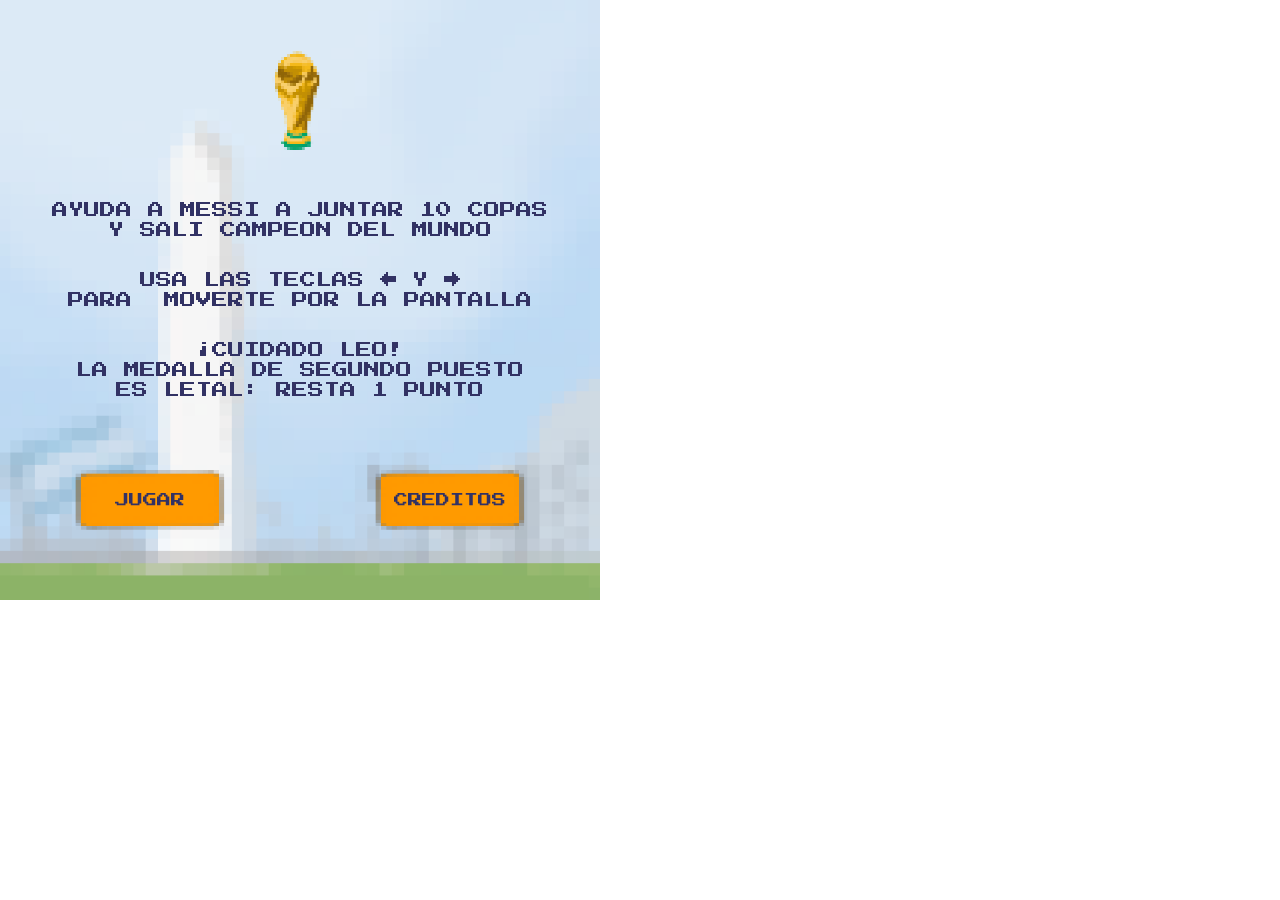
==== index.html @ c103c075 "Add files via upload" ====
<!DOCTYPE html>
<html>
<head>
  <meta charset="utf-8">
  <meta name="viewport" content="width=device-width, initial-scale=1.0">

  <!-- PLEASE NO CHANGES BELOW THIS LINE (UNTIL I SAY SO) -->
  <script language="javascript" type="text/javascript" src="libraries/p5.min.js"></script>
  <script language="javascript" type="text/javascript" src="funciones.js"></script>
  <script language="javascript" type="text/javascript" src="tp4.js"></script>
  <!-- OK, YOU CAN MAKE CHANGES BELOW THIS LINE AGAIN -->

  <style>
    body {
      padding: 0;
      margin: 0;
    }
  </style>
</head>

<body>
</body>
</html>
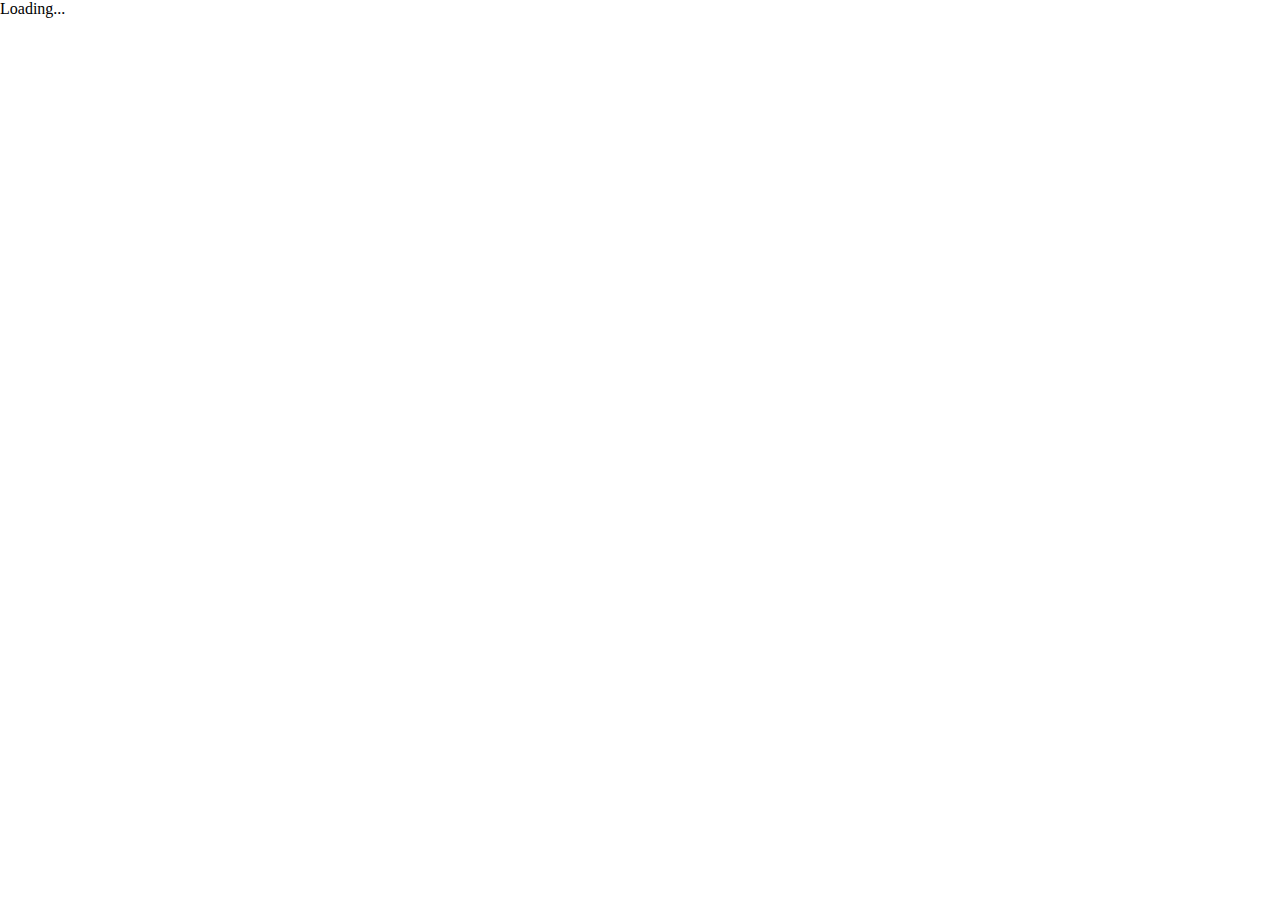
==== commit 4d6605e6: "Add files via upload" ====
--- a/index.html
+++ b/index.html
@@ -6,8 +6,10 @@
 
   <!-- PLEASE NO CHANGES BELOW THIS LINE (UNTIL I SAY SO) -->
   <script language="javascript" type="text/javascript" src="libraries/p5.min.js"></script>
-  <script language="javascript" type="text/javascript" src="funciones.js"></script>
-  <script language="javascript" type="text/javascript" src="tp4.js"></script>
+  <script language="javascript" type="text/javascript" src="Enemigo.js"></script>
+  <script language="javascript" type="text/javascript" src="Juego.js"></script>
+  <script language="javascript" type="text/javascript" src="Player.js"></script>
+  <script language="javascript" type="text/javascript" src="tp5.js"></script>
   <!-- OK, YOU CAN MAKE CHANGES BELOW THIS LINE AGAIN -->
 
   <style>
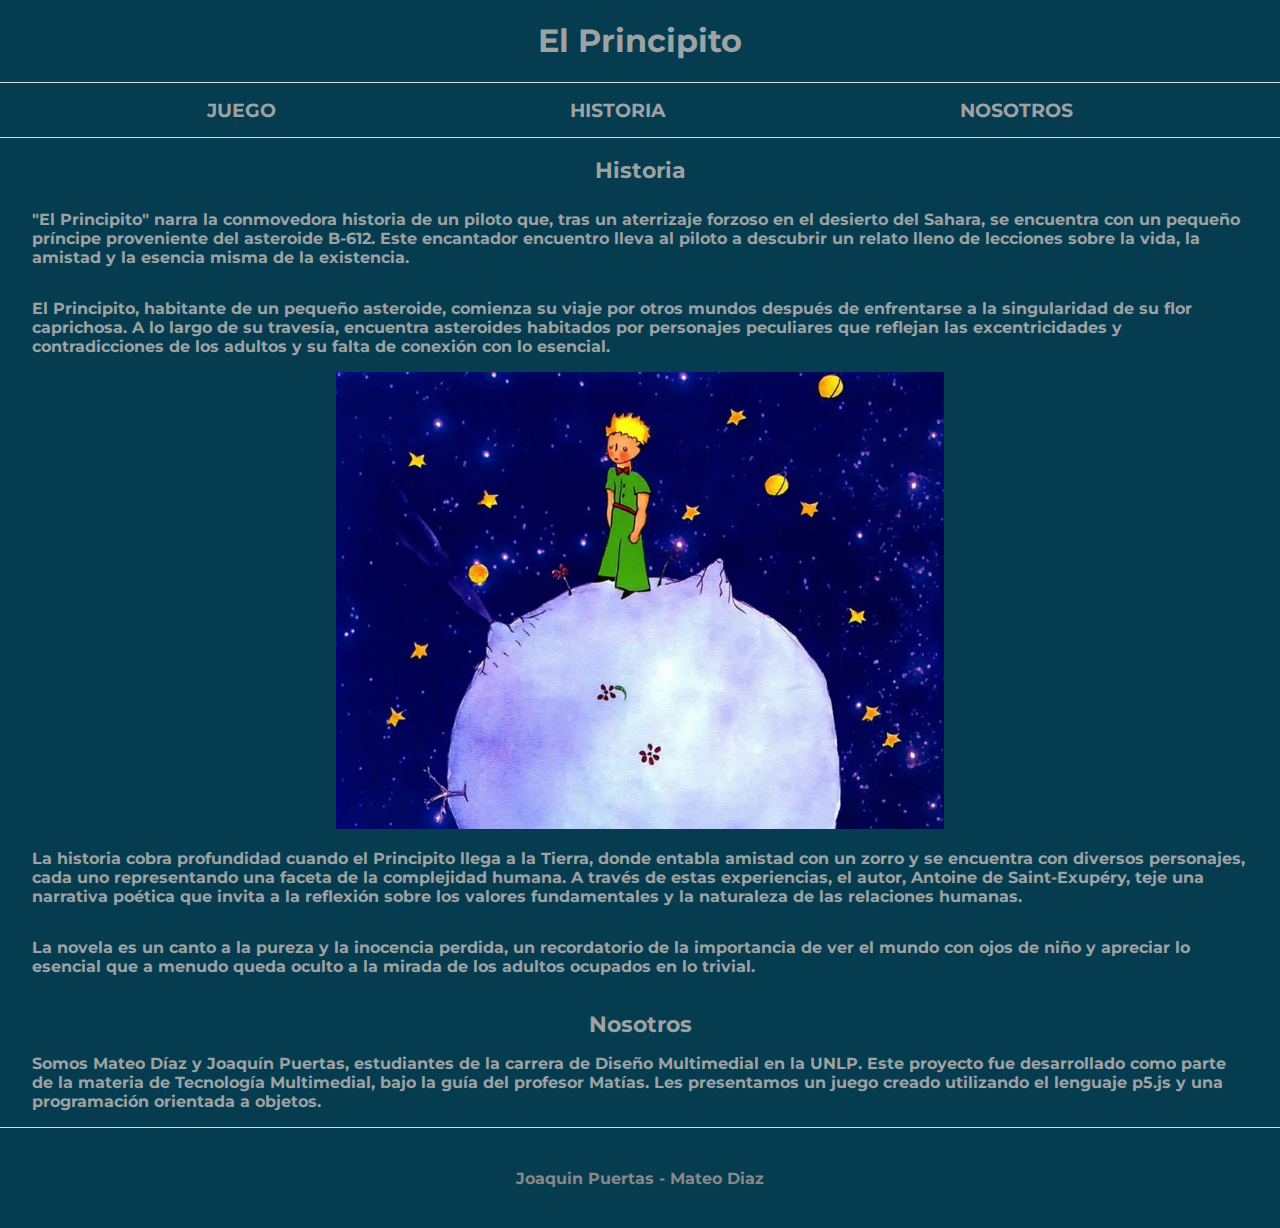
==== commit fc425037: "Add files via upload" ====
--- a/index.html
+++ b/index.html
@@ -1,25 +1,67 @@
 <!DOCTYPE html>
-<html>
+<html lang="es">
 <head>
-  <meta charset="utf-8">
-  <meta name="viewport" content="width=device-width, initial-scale=1.0">
+    <meta charset="UTF-8">
+    <meta name="viewport" content="width=device-width, initial-scale=1.0">
+    <link rel="stylesheet" href="estilo.css">
+    <title>El Principito</title>
+</head>
+<body>
+    <header>
+        <h1>El Principito</h1>
+        <h2></h2>
+    </header>
+    <nav>
+        <ul>
+            <li><a href="Juego.html" target="_blank">JUEGO</a></li>
+            <li><a href="#historia">HISTORIA</a></li>
+            <li><a href="#nosotros">NOSOTROS</a></li>
+        </ul>
+    </nav>
+    <section>
+        <div id="historia">
+            <h2>Historia</h2>
+            <div class="container">
+              <p class="instruc">
+                "El Principito" narra la conmovedora historia de un piloto que, tras un aterrizaje forzoso en el desierto del Sahara,
+                se encuentra con un pequeño príncipe proveniente del asteroide B-612. Este encantador encuentro lleva al piloto a
+                descubrir un relato lleno de lecciones sobre la vida, la amistad y la esencia misma de la existencia.
+              </p>
+              <p class="instruc">
+                El Principito, habitante de un pequeño asteroide, comienza su viaje por otros mundos después de enfrentarse a la
+                singularidad de su flor caprichosa. A lo largo de su travesía, encuentra asteroides habitados por personajes
+                peculiares que reflejan las excentricidades y contradicciones de los adultos y su falta de conexión con lo esencial.
+              </p>
+                <div>
+                    <img class="principito" src="data/Elprincipito.webp" alt="EL principito">
+                </div>
 
-  <!-- PLEASE NO CHANGES BELOW THIS LINE (UNTIL I SAY SO) -->
-  <script language="javascript" type="text/javascript" src="libraries/p5.min.js"></script>
-  <script language="javascript" type="text/javascript" src="Enemigo.js"></script>
-  <script language="javascript" type="text/javascript" src="Juego.js"></script>
-  <script language="javascript" type="text/javascript" src="Player.js"></script>
-  <script language="javascript" type="text/javascript" src="tp5.js"></script>
-  <!-- OK, YOU CAN MAKE CHANGES BELOW THIS LINE AGAIN -->
-
-  <style>
-    body {
-      padding: 0;
-      margin: 0;
-    }
-  </style>
-</head>
-
-<body>
+              <p class="instruc">
+                La historia cobra profundidad cuando el Principito llega a la Tierra, donde entabla amistad con un zorro y se
+                encuentra con diversos personajes, cada uno representando una faceta de la complejidad humana. A través de estas
+                experiencias, el autor, Antoine de Saint-Exupéry, teje una narrativa poética que invita a la reflexión sobre los
+                valores fundamentales y la naturaleza de las relaciones humanas.
+              </p>
+              <p class="instruc">
+                La novela es un canto a la pureza y la inocencia perdida, un recordatorio de la importancia de ver el mundo con
+                ojos de niño y apreciar lo esencial que a menudo queda oculto a la mirada de los adultos ocupados en lo trivial.
+              </p>
+           
+            </div>
+            
+            
+        </div>
+        <div id="nosotros">
+            <h2>Nosotros</h2>
+            <p class="instruc">
+              Somos Mateo Díaz y Joaquín Puertas, estudiantes de la carrera de Diseño Multimedial en la UNLP. Este proyecto fue
+              desarrollado como parte de la materia de Tecnología Multimedial, bajo la guía del profesor Matías. Les presentamos
+              un juego creado utilizando el lenguaje p5.js y una programación orientada a objetos.
+            </p>
+        </div>
+    </section>
+    <footer>
+        <h4>Joaquin Puertas - Mateo Diaz</h4>
+    </footer>
 </body>
 </html>
--- a/estilo.css
+++ b/estilo.css
@@ -0,0 +1,124 @@
+@import url('https://fonts.googleapis.com/css2?family=Montserrat&display=swap');
+
+html {
+    scroll-behavior: smooth;
+    font-family: 'Montserrat', sans-serif;
+    font-weight: 700;
+}
+body {
+    background-color: #053C4F;
+    padding: 0;
+    margin: 0;
+ }
+ h2 {
+    text-align: center;
+    font-size: 1.4em;
+ }
+
+
+ header {
+    text-align: center;
+    color: #9ea2a3;;
+ }
+
+nav {
+    border-bottom: 1px solid #ddd;
+    border-top: 1px solid #ddd;
+    padding: 10px;
+    margin: 10px 0;
+ }
+
+ul {
+    display: flex;
+    justify-content: space-around;
+    list-style: none;
+    margin: 0 50px;
+    padding: 0;
+}
+li {
+    margin: 5px 0;
+}
+a {
+    text-decoration: none;
+    color: #9ea2a3;
+    font-size: 1.2em;
+}
+a:hover {
+    color: #d7caaa;
+}
+section {
+    text-align: center;
+    margin:  0 auto;
+    max-width: 95%;
+    color:#9ea2a3;;
+    div {
+        margin: 20px, 0, 0,0;
+        h2 {
+            margin-bottom: 10px;
+        }
+    }
+}
+
+.instruc {
+    text-align: left;
+}
+.container {
+    display: flex;
+    flex-direction: column;
+}
+
+ol {
+    margin-right: 10px;
+}
+
+.principito {
+
+    width: 50%;
+}
+footer {
+    height: 100px;
+    color: #888;
+    text-align: center;
+    border-top: 1px solid #ddd;
+    display: flex;
+    flex-direction: column;
+    justify-content: center;
+
+}
+
+
+@media only screen and (max-width: 800px) {
+    .container {
+
+        flex-direction: column;
+        align-items: center;
+        margin: auto;
+        justify-content: center;
+        
+    }
+    h2 {
+        font-size: 1.1em;
+    }
+    a{
+
+        font-size: 0.9em;
+    }
+    p{
+
+        margin: 15px;
+    }
+
+}
+/*.colores{
+    #1e1a0f
+    #3e3226
+    #644b35
+    #a77052
+    #dba98e
+    #d7caaa
+    #689399
+    #575733
+    #333d22
+    #152411
+}
+*/
